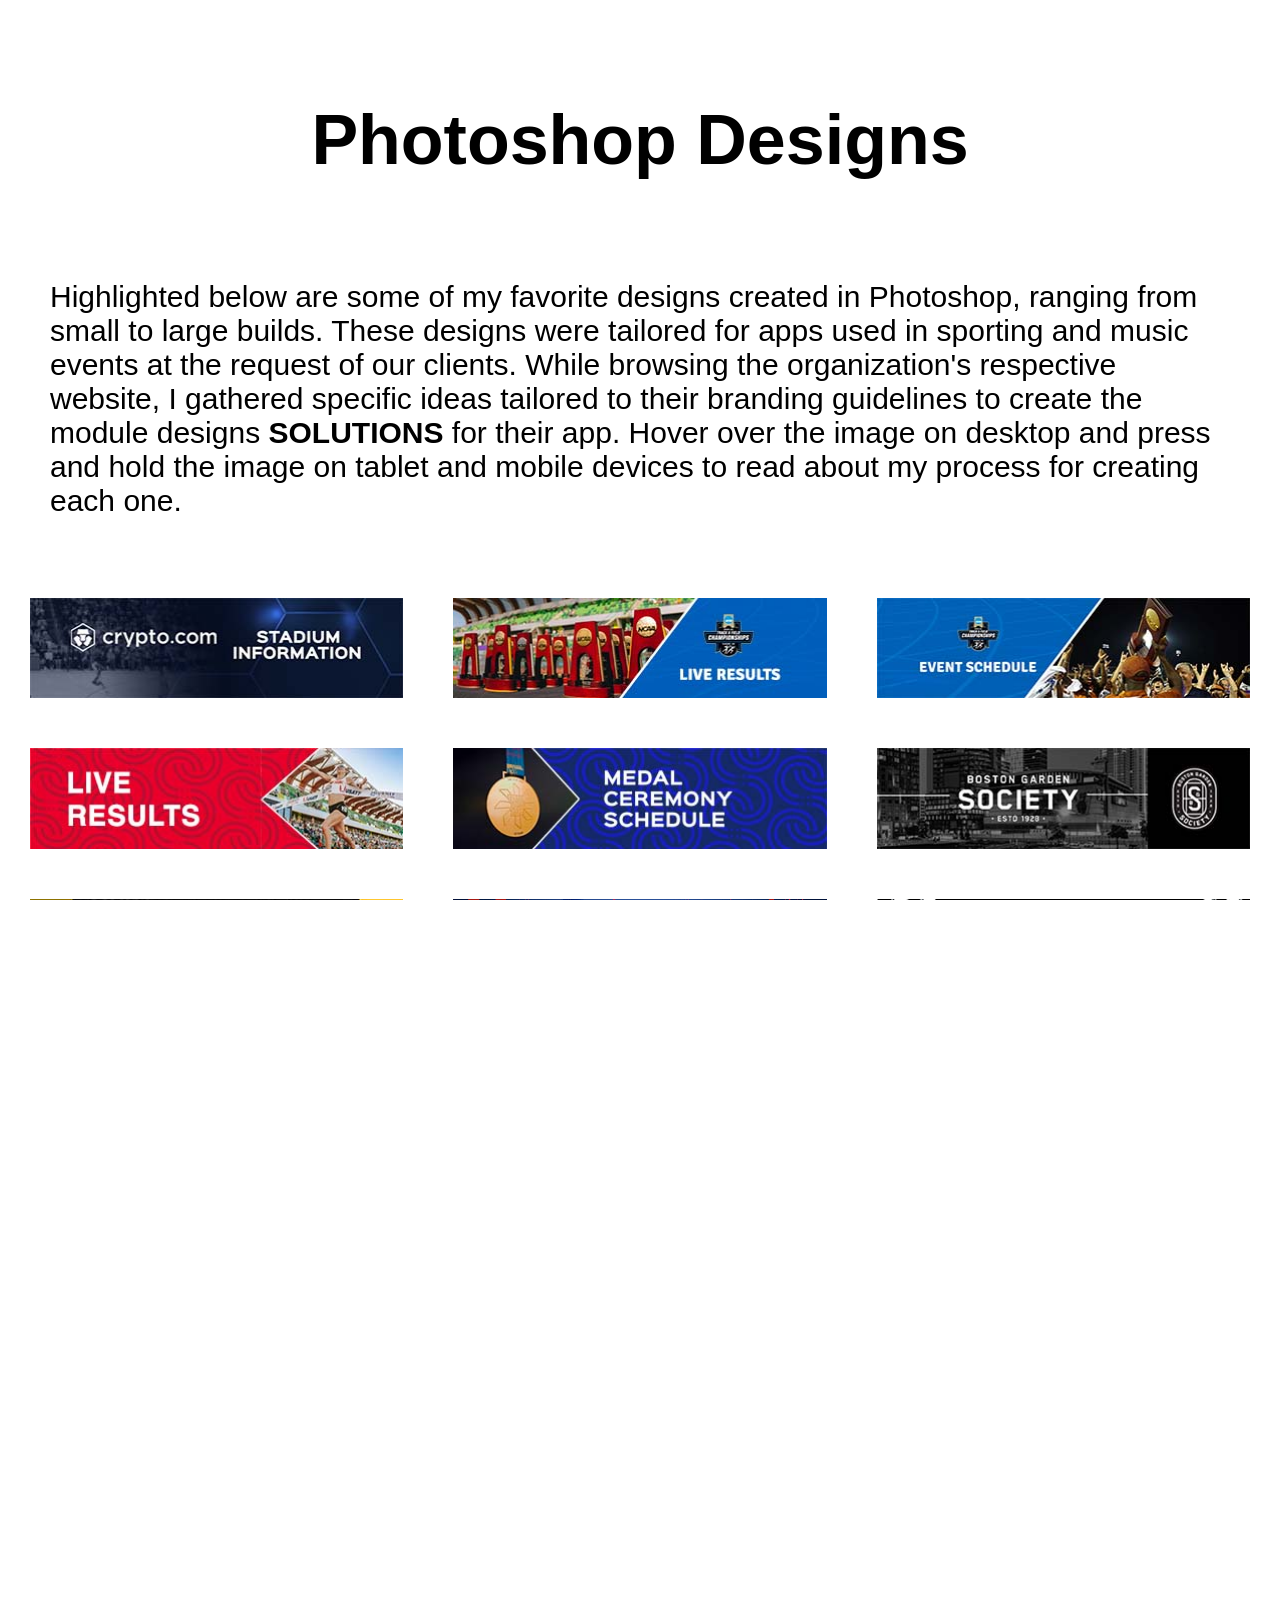
==== PS_Designs.html @ dc68f914 "Add files via upload" ====
<!DOCTYPE svg PUBLIC “-//W3C//DTD SVG 1.1//EN” “http://www.w3.org/Graphics/SVG/1.1/DTD/svg11.dtd”>
<html lang="en">

<head>
    <meta charset="UTF-8">
    <meta name="viewport" content="width=device-width, initial-scale=1.0">
    <meta name="apple-mobile-web-app-capable" content="yes">
    <meta name="mobile-web-app-capable" content="yes">
    <meta http-equiv="X-UA-Compatible" content="IE=edge">
    <title>Kelly Hill | Portfolio</title>
    <script src="script.js" defer></script>
    <link rel="icon" type="image/png" href="img/fire.png">
    <link rel="stylesheet" href="https://cdnjs.cloudflare.com/ajax/libs/font-awesome/4.7.0/css/font-awesome.min.css">
    <link rel="stylesheet" href="css/style.designs.css">
    <script>
        window.dataLayer = window.dataLayer || [];
        function gtag() { dataLayer.push(arguments); }
        gtag('js', new Date());

        gtag('config', 'G-KX3JPMP7PE');
    </script>
</head>

<body>
    <script type="module" src="https://unpkg.com/ionicons@5.5.2/dist/ionicons/ionicons.esm.js"></script>
    <script nomodule src="https://unpkg.com/ionicons@5.5.2/dist/ionicons/ionicons.js"></script>
    <!-- *** BEGINNING OF MAIN CONTENT CONTAINER ***-->
    <div class="main-content-container">

        <!-- *** BEGINNING OF HEADER NAV ***-->
        
        <!-- *** END OF HEADER NAV ***-->

        <!-- *** BEGINNING OF MAIN ROW ***-->
        <div class="title">
            <h1>Photoshop Designs</h1>
        </div>
        <div class="case-study">
            <div class="main-row">
                <p>Highlighted below are some of my favorite designs created in Photoshop, ranging from small to large
                    builds. These designs were tailored for apps used in sporting and music events at the request of our clients. While browsing
                    the organization's respective website, I gathered specific ideas tailored to their branding guidelines to create the module designs <b>SOLUTIONS</b> for their app. Hover over the image on desktop and press and hold the image on tablet and mobile
                    devices to read about my process for creating each one.</p>
            </div>
        </div>
        <!-- *** END OF MAIN ROW ***-->
        <div class="ui-design-container">
            <div class="grid-item"><img src="img2/crypto-cardsm-stadium.jpg" class="avatar" alt="Crypto Stadium">
                <div class="layer">
                    <div class="small-card-text"> I used two separate backgrounds for this design: an image of the
                        Crypto Arena and another displaying their color and hexagon logo. I added a layer mask to both
                        image layers and used the Gradient tool to blend the two images, with the blue hexagon image
                        blending more into the arena image. I then pasted in the Crypto.com logo as a separate layer and
                        used the Horizontal Type tool to write out the "Stadium Information". </div>
                </div>
            </div>
            <div class="grid-item"><img src="img2/NCAA-cardsm-liveresults.jpg" alt="NCAA Live Results">
                <div class="layer">
                    <div class="small-card-text">The trophy picture served as the primary background image. Using the
                        Polygonal Lasso tool, I created a diagonal cut through the image, which I then filled with a
                        blue background. To enhance the separation, I used the Pen tool to create a 5px diagonal white
                        line. I placed a blue overlay over the track and field image, reducing the opacity of both
                        images to 95% to achieve a subtle blend, allowing the track image to softly show through the
                        blue overlay. I then added the NCAA championship logo as a separate layer and used the
                        Horizontal Type tool to write "LIVE RESULTS."</div>
                </div>
            </div>
            <div class="grid-item"><img src="img2/NCAA-cardsm-eventschedule.jpg" alt="NCAA Event Schedule">
                <div class="layer">
                    <div class="small-card-text">The celebratory picture displaying a hoisted trophy served as the
                        primary background image. Using the Polygonal Lasso tool, I created a diagonal cut through the
                        image, which I then filled with a blue background on the left side of the image to show some
                        variety from the live results image. To enhance the separation, I used the Pen tool to create a
                        5px diagonal white line. I placed a blue overlay over the track and field image, reducing the
                        opacity of both images to 95% to achieve a subtle blend, allowing the track image to softly show
                        through the blue overlay. I then added the NCAA championship logo as a separate layer and used
                        the Horizontal Type tool to write "EVENT SCHEDULE."</div>
                </div>
            </div>
            <div class="grid-item"><img src="img2/Olympic-cardsm-liveresults.jpg" alt="Olympic Trials Live Results">
                <div class="layer">
                    <div class="small-card-text">The red Olympic Trials design banner served as the primary background
                        image. I applied a layer mask to the image and used the Polygonal Lasso tool to create top and
                        bottom diagonal cuts, giving it an arrow-shape appearance that points towards the title, "LIVE
                        RESULTS." To enhance the separation, I used the Pen tool to create a 2px diagonal white line. I
                        then used the Horizontal Type tool to write "LIVE RESULTS."</div>
                </div>
            </div>
            <div class="grid-item"><img src="img2/Olympic-cardsm-medal.jpg" alt="Medal">
                <div class="layer">
                    <div class="small-card-text">The blue Olympic Trials design banner served as the primary background
                        image. I applied a layer mask to the image and used the Polygonal Lasso tool to create top and
                        bottom diagonal cuts, giving it an arrow-like appearance that points towards the title, "LIVE
                        RESULTS." The image of the medal initially didn't fit within the arrow shaped space due to its
                        narrow dark background. To fix this, I used the Rectangular Marquee tool and the content-aware
                        fill option to stretch the dark background, ensuring it met the parameters of the image cut. To
                        enhance the separation, I used the Pen tool to create a 2px diagonal white line. I then used the
                        Horizontal Type tool to write "MEDAL CEREMONY SCHEDULE."</div>
                </div>
            </div>
            <div class="grid-item"><img src="img2/BRU-cardsm-bgs.jpg" alt="Boston Garden Society">
                <div class="layer">
                    <div class="small-card-text">The primary image used is of TD Gardens Arena, overlaid on a black
                        background that features the Boston Garden Society logo. The arena image was aligned to the left
                        to reveal the underlying black color. Text was added as a layer and positioned between 5px lines
                        drawn with the Pen tool.</div>
                </div>
            </div>
            <div class="grid-item"><img src="img2/BRU-cardsm-donations.jpg" alt="Bruins Donations">
                <div class="layer">
                    <div class="small-card-text">The design features the Bruins' signature wallpaper from their website,
                        combined with another image that is black with white speckles, creating a dust-like effect. This
                        speckled image was overlaid on the patterned background with a reduced opacity of 79%. A layer
                        mask was applied to both images, and the Gradient tool was used to blend them together, allowing
                        the patterned background to peek out on both sides, adjacent to the yellow, black, and white
                        borders. The foundation logo was added as a separate layer, and the text "DONATIONS" was
                        included using the Horizontal Type tool. A solid black background was used as a base to ensure a
                        dark theme throughout the design.</div>
                </div>
            </div>
            <div class="grid-item"><img src="img2/SMU-cardmd-digitalprogram-2024.jpg" alt="SMU Football">
                <div class="layer">
                    <div class="small-card-text"></div>
                </div>
            </div>
            <div class="grid-item"><img src="img2/Mizzou-cardmd-digitalprogram-dark.jpg" alt="Mizzou Football Digital Program">
                <div class="layer">
                    <div class="small-card-text"></div>
                </div>
            </div>
            <div class="grid-item"><img src="img2/TEN-cardmd-fansurvey.jpg" alt="Titans Fan Survey">
                <div class="layer">
                    <div class="medium-card-text">The primary image of delighted fans was used as the background,
                        layered over a white background. Next, one of the Titans' team color, light blue, was applied
                        over the image. Using layer masks on both images, the Gradient tool was employed to gradually
                        blend the blue color vertically, covering about a fourth of the way up the fans' image. This
                        technique created a seamless blend of the two images. Under the Image tab, I selected
                        Adjustments and used the Desaturate feature to achieve an overall blended blue look,
                        representing one of their team colors. I then used the Horizontal Type tool to write "FAN
                        SURVEY" and incorporated the red line from their website as a separate layer, aligning it
                        underneath the text to match the Titans' color branding scheme.</div>
                </div>
            </div>
            <div class="grid-item"><img src="img2/TEN-cardmd-shop.jpg" alt="Titans Shop">
                <div class="layer">
                    <div class="medium-card-text">The design features a split background of light and dark blue as the
                        base. To enhance the dark blue side, I added light blue brush stroke images for a more balanced
                        appearance. Three different merch item images representing the Titans' team name and colors were
                        cropped from the original photo and pasted individually as separate layers onto the background
                        in a staggered appearance. I then used the Horizontal Type tool to write "SHOP" and incorporated
                        the red line from their website as a separate layer, aligning it underneath the text to match
                        the Titans' branding theme.</div>
                </div>
            </div>
            <div class="grid-item"><img src="img2/TEN-cardmd-pog.jpg" alt="Titans Player of Game">
                <div class="layer">
                    <div class="medium-card-text">The design features a split background of light and dark blue as the
                        base. To enhance the light blue side, I added dark blue brush stroke images for a more balanced
                        appearance. The image of the player was cropped from the original photo and pasted as a separate
                        layer onto the background. Red drawings, matching the Titans' branding theme, were incorporated
                        around the player, echoing the style used throughout their website. I then used the Horizontal
                        Type tool to write "PLAYER OF THE GAME" and incorporated the red line from their website as a
                        separate layer, aligning it underneath the text to match the Titans' branding theme.</div>
                </div>
            </div>
            <div class="grid-item"><img src="img2/NY-cardmd-Mastercard.jpg" alt="Yankees Mastercard">
                <div class="layer">
                    <div class="medium-card-text">For this straightforward design, I used the Yankees' pinstripe
                        background as the base and added the MasterCard image as a separate layer. I then used the
                        Horizontal Type tool to write "You Could Earn Two Free Tickets." </div>
                </div>
            </div>
            <div class="grid-item"><img src="img2/NY-cardmd-Mobileapp.jpg" alt="Yankees Mobile app">
                <div class="layer">
                    <div class="medium-card-text"> The MLB App logo was added as a layer to the background. To refine
                        the image, I removed the other baseball players, keeping only Aaron Judge displayed. I used the
                        Generative Fill tool to remove the players and then used the Clone Stamp tool and Polygon Lasso
                        tool to clean up areas where Generative Fill didn't work perfectly.</div>
                </div>
            </div>
            <div class="grid-item"><img src="img2/NY-cardmd-Raffle.jpg" alt="Yankees Raffle">
                <div class="layer">
                    <div class="medium-card-text">For this design, I used the Yankees' pinstripe background along with
                        the 50/50 Raffle Logo as the centerpiece. I then utilized a layer grouping technique to align
                        the background pinstripes with the lines within the logo.</div>
                </div>
            </div>
            <div class="grid-item"><img src="img2/crypto-cardmd-app.jpg" alt="Crypto App">
                <div class="layer">
                    <div class="medium-card-text">For the base, I used the Crypto hexagon background with the Pin Light
                        setting under the layers tab and lowered the opacity to 90% to lighten it and give it a subtle
                        glow. I added a classic light blue gradient background behind the hexagon background to enhance
                        the illumination. The Crypto.com logo and a mobile phone image were pasted in as separate
                        layers, with the mobile phone giving a drop shadow effect to create separation from the
                        background. </div>
                </div>
            </div>
            <div class="grid-item"><img src="img2/crypto-cardmd-concessions.jpg" alt="Crypto Concessions">
                <div class="layer">
                    <div class="medium-card-text">I used the food image as the primary background, occupying most of the
                        space. For the header, I added a blue hexagon background with "ORDER AHEAD CONCESSIONS" written
                        using the Horizontal Type tool. To create separation between the two images, I used the Pen tool
                        to draw a horizontal dividing line, scaling it to about 2px.</div>
                </div>
            </div>
            <div class="grid-item"><img src="img2/crypto-cardmd-Lexus.jpg" alt="Lexus">
                <div class="layer">
                    <div class="medium-card-text">The Crypto hexagon background was used as the base. To match the
                        Premium Lexus color theme, I applied the Luminosity feature from the layers tab to change the
                        color to black. The Crypto.com Arena Premium and Lexus Club logos were added as separate layers,
                        ensuring the correct font was used. I then added the Lexus logo as another layer and used the
                        Horizontal Type tool to write "Enter To Win". Everything was aligned to be centered.</div>
                </div>
            </div>
            <div class="grid-item"><img src="img2/crypto-cardmd-LA_Live.jpg" alt="La Live">
                <div class="layer">
                    <div class="medium-card-text"> I started with the LA LIVE background image as the base. Next, I
                        created a purple color layer and added a layer mask. Using the Gradient tool, I blended the
                        purple color at the bottom, gradually, vertically extending it to cover about a quarter of the
                        image. On top of this, I pasted the LA LIVE logo as a separate layer. </div>
                </div>
            </div>
            <div class="grid-item"><img src="img2/crypto-cardmd-YAAMAVA.jpg" alt="Yaamava">
                <div class="layer">
                    <div class="medium-card-text">I used an image from the Yaamava website as the background, carefully
                        aligning it to showcase the hotel, pool, cabanas, and palm trees. I then added the Yaamava
                        Resort logo and text from their website as a layer. Using the Horizontal Type tool, I wrote
                        "Club Serrano" and "Enter To Win." Next, I used the Pen tool to draw vertical and horizontal
                        dividing lines, scaling them to about 2px. To ensure evenness, I utilized the guidelines
                        available in the View tab.</div>
                </div>
            </div>
            <div class="grid-item"><img src="img2/Celt-cardmd-draftkings.jpg" alt="Draftkings">
                <div class="layer">
                    <div class="medium-card-text">The primary background features the black, orange, and green color
                        scheme from their website. I applied a layer mask to the image and added a black background
                        beneath it, also with a layer mask. To address the white space on the left side of the image
                        after a necessary right alignment, I filled it with black using the Gradient tool. Finally, I
                        centered the DraftKings logo as a separate layer.</div>
                </div>
            </div>
            <div class="grid-item"><img src="img2/Celt-cardmd-merch.jpg" alt="Celtics Merch">
                <div class="layer">
                    <div class="medium-card-text">I began with a Celtics green patterned background as the base. To
                        emphasize their remarkable season and fill in the space, I added images of their championship
                        merchandise alongside the Larry O'Brien Championship Trophy. To make the trophy stand out and
                        create a sense of depth, I applied an outer glow effect. Finally, I used the Horizontal Type
                        tool to write "CHAMPIONSHIP MERCHANDISE," adding a bold statement to the design.</div>
                </div>
            </div>
            <div class="grid-item"><img src="img2/Celt-cardmd-tdgarden.jpg" alt="TD Garden">
                <div class="layer">
                    <div class="medium-card-text">The primary background features an image of TD Gardens arena filled
                        with spectators. I added a mobile phone spread layout as a separate layer. To seamlessly
                        integrate the crowd into a solid black background for the mobile phones, I applied a layer mask
                        to the background image and used the Gradient tool for a smooth blend. The TD Garden logo was
                        then pasted in, and I used the Horizontal Type tool to write "MOBILE ORDERING," clearly
                        conveying the design's purpose. One of the tweaks made for further perfection involved using the
                        Rectangular Marquee tool to clone the right side of the phone's border and paste it on the left
                        side, effectively covering up some unfavorable markings.</div>
                </div>
            </div>
            <div class="grid-item"><img src="img2/BRU-cardmd-dunkin.jpg" alt="Dunkin Donuts">
                <div class="layer">
                    <div class="medium-card-text">To enhance Dunkin Donuts' color theme, an off-white background was
                        chosen. Various food and beverage products were meticulously placed to create a visually
                        appealing and marketable arrangement. The Dunkin logo was added as a distinct layer, and the
                        Horizontal Type tool was used to write "PLINKO GAME."</div>
                </div>
            </div>
            <div class="grid-item"><img src="img2/BRU-cardmd-fanduel.jpg" alt="Fanduel">
                <div class="layer">
                    <div class="medium-card-text"> I used the background image from their website with the existing
                        sports thumbnails at a reduced opacity. I added the horseracing and football fantasy images,
                        also reducing their opacity to 25% to blend seamlessly with the existing background elements.
                        This approach effectively showcases the various features available on FanDuel. I then added the
                        mobile devices with an outer glow effect and included their logo to complete the design.</div>
                </div>
            </div>
            <div class="grid-item"><img src="img2/Celts-cardlg-5050.jpg" alt="Celtics 5050 Raffle">
                <div class="layer">
                    <div class="large-card-text"> I created a clean and simple design featuring the Celtics' iconic
                        patterned background. I added the clover and the 50/50 Raffle logo, then used the Horizontal
                        Type tool to write "BOSTON CELTICS SHAMROCK FOUNDATION".</div>
                </div>
            </div>
            <div class="grid-item"><img src="img2/BRU-cardlg-5050.jpg" alt="Bruins 5050 Raffle">
                <div class="layer">
                    <div class="large-card-text">The Bruins' signature patterned background serves as the base, with a
                        yellow textured border at the top and bottom and a leather-like texture on the right and left
                        sides, directing attention to the central information. The Foundations and 50/50 raffle logos
                        are added as separate layers. Above these logos, the words “ENTER THE” are typed using the
                        Horizontal Type tool, introducing the pasted information.</div>
                </div>
            </div>
            <div class="grid-item"><img src="img2/TEN-welcomepage.jpg" alt="Titans Welcome Page">
                <div class="layer">
                    <div class="large-card-text">The background was crafted by incorporating some of the Titans' iconic
                        patterned designs, arranging them to create a grunge effect with a dominant dark blue hue. This
                        design features white textured patterns, horizontal streaks, and irregular elements for added
                        visual appeal. The Gradient tool was used to blend the asymmetrical background patches. The
                        autographed football was added as a separate layer, enhanced with a custom square glass effect,
                        and colored blue to match the Titans' team color with added stroke, gradient overlay, and drop
                        shadow effects. The Titans Marketplace logo was also added as a distinct layer. Using the
                        Horizontal Type tool, I wrote "Win Autographed Memorabilia!" and included the red line from
                        their website, positioning it beneath the text to maintain the Titans' branding style.</div>
                </div>
            </div>
            <div class="grid-item"><img src="img2/Rockies-welcome.jpg" alt="Colorado Rockies Welcome Page">
                <div class="layer">
                    <div class="large-card-text">This is a Welcome pop up image design for the Colorado Rockies. I began by using the baseball field background from the BET 365's X page and positioning it at the bottom. The larger square in the middle was initially filled with text content that was removed using the generative fill tool in photoshop to remove the content. I then replaced it with the bet 365 image, positioned in a square over a neon green arrow. I imported the smaller arrows shown on the bottom border of the square frame. Subsequently, I placed an image of the Coors exterior stadium above the baseball field and blended both images using the gradient tool. The team logos were added. Using the transform option in photoshop, I changed the perspective of both images to turn inward, thus giving it a 3-D appearance. Using the blending options, I added an outer glow behind the logo, providing separation from the background. I found a PSD confetti image file and pulled it into photoshop, which were originally gold. I changed the confetti colors to purple and white to reflect the Colorado Rockies' team colors.</div>
                </div>
            </div>
            <div class="grid-item"><img src="img2/Rockies-cardmd-cap.jpg" alt="Item of the game">
                <div class="layer">
                    <div class="medium-card-text">The ITEM OF THE GAME showcased the Colorado Rockies baseball cap. The Avenir Next italicized font was used to closely reflect the font style from their site. I added an outer glow around the imported baseball cap image to create some separation from the background. To create the background, I added an image of their stadium and a patterned background from their website and blended both purple images using the linear gradient tool in photoshop.</div>
                </div>
            </div>
            <div class="grid-item"><img src="img2/Rockies-cardmd-delivery.jpg" alt="Food and beverage delivery">
                <div class="layer">
                    <div class="medium-card-text">This design represents food and beverage seat delivery. I used an image depicting a row of chairs in the Colorado Rockies stadium to capture their marketing intent. I added separate food and beverage items at the bottom to further enhance their vision. I desaturated the background image, turning the image to a gray color. I then added a purple background color to match the Colorado Rockies' team color and applied a Screen overlay style, which allowed the food items to “pop”. Using the linear gradient tool, I created a smooth transition from dark to lighter purple to provide more contrast for the white text and illuminate the background seat image.</div>
                </div>
            </div>
            <div class="grid-item"><img src="img2/Rockies-cardmd-scratcher.jpg" alt="">
                <div class="layer">
                    <div class="medium-card-text">This design features an Enter-To-Win design for the Colorado Rockies. I pulled their purple background image from the website using the developer inspector tool. I used the gray tear design at the bottom by playing the promoted scratch-off game. Using the pen shown in the image, I scratched the ball to reveal the hidden words. Since it was a coke promotion I had to play several times in order for “Free Coke” to appear on the ball. From there, a “Thanks For Playing” message appeared subsequently, in a gray torn canvas. I captured a screenshot of it in order to use it as part of the background along with the screenshot of the baseball image. The text tool was used for the title, COCA-COLA SCRATCHER. The logo image displayed at the bottom was imported from their site.</div>
                </div>
            </div>
            <div class="grid-item"><img src="img2/Cyclone-cardmd-jersey.jpg" alt="Signed Jersey">
                <div class="layer">
                    <div class="medium-card-text">This design reflects an Enter-To-Win (ETW) signed jersey for the minor league organization, New York Brooklyn Cyclones. I used the text tool to enter the text information. The Avenir Next italicized font was used to closely reflect the font style from their site along with the orange stroke underneath the ETW text. I pulled the blue background from their site and the vertically left aligned logo text, which is slightly cropped to reflect their branding style. The two players were added to showcase their jersey. I encountered an issue when adding the player holding the bat. When removing the original background image from behind him, it also removed the bat and a portion of his red glove. To resolve that issue, I cloned the bat and some of the player's red glove from the originally image and added it to the design.</div>
                </div>
            </div>
        </div>

        <div class="right-brick">
            <img src="img/Bottom_Right_Corner_Brick.png" alt="Brick">
        </div>
    </div>
    <!-- *** END OF MAIN CONTENT CONTAINER ***-->
    <script>
        function openNav() {
            document.getElementById("myNav").style.width = "100%";
        }
        function closeNav() {
            document.getElementById("myNav").style.width = "0%";
        } 
    </script>
</body>

</html>
---- css/style.designs.css ----
.main-content-container{display:flex;flex-direction:column;width:100vw;height:100vh;margin:0 auto}html,body{background:url(../img/Brickwall_bkgd.jpg);width:100%;font-size:62.5%;font-family:Arial,Helvetica,sans-serif;margin:0px;overflow-y:scroll}*{padding:0;margin:0}*{padding:0;margin:0;box-sizing:border-box}input{font-size:100%}.centered{text-align:center}.left{text-align:left}.right{text-align:right}.main-content-container{display:flex;flex-direction:column;width:100vw;height:100vh;margin:0 auto;max-width:2000px}.nav-bar{display:flex;flex-direction:row;justify-content:center;position:fixed;z-index:1;width:100%;background-color:#000;padding:15px;max-width:2000px}.nav-items{display:inline-flex;flex-direction:row;justify-content:center;align-items:center}a{font-size:30px;text-decoration:none;color:#fff;width:300px;cursor:pointer}.nav-items .resume{color:#000;background-color:gold;text-align:center;padding:10px;width:15%;border-radius:5px}.nav-items a:hover{color:gold}.nav-items .resume:hover{color:#000}.nav-bar img{position:absolute;left:20px;top:5px;width:6%}@keyframes turn-icon-animation{0%{transform:scale(1)}25%{transform:scale(1.4)}100%{transform:scale(1)}}.blue-drip{animation:.6s ease-in-out turn-icon-animation}.hamburger{display:none}.closebtn{display:none}.sub-nav-content{display:none}.nav-items .mobile-projects{display:none}.dropbtn-tablet-mobile{display:flex;flex-direction:row;justify-content:flex-start;text-align:center;font-size:30px;border:none;outline:none;background-color:inherit;color:#fff;cursor:pointer}.dropdown-content{display:none;flex-direction:column;position:absolute;background-color:#000;color:#fff}.dropdown-content a{display:flex;justify-content:center;color:#fff;padding:10px;text-decoration:none;font-size:20px}.dropdown .dropbtn{display:none}.dropdown:hover .dropbtn{color:gold}.dropdown-content a:hover{color:gold}.dropdown:hover .dropdown-content{display:block}i{margin-left:1rem}.hamburger{display:none}.closebtn{display:none}.sub-nav-content{display:none}.title{display:flex;flex-direction:row;justify-content:center}h1{text-align:center;margin-top:8rem;font-size:70px}h2{text-align:center;font-size:70px}p{font-size:30px;padding:2rem;margin-top:5rem}.main-row{display:flex;flex-direction:column;justify-content:center;align-items:center;padding:3rem}.main-row>img{margin-top:3rem;width:40vw}.ui-design-container{display:grid;grid-template-columns:repeat(3, 1fr);padding:15px;justify-content:center;gap:20px}.grid-item{position:relative;overflow:hidden}.grid-item img{transition:transform .5s ease;width:100%;height:auto}.layer{position:absolute;top:0;left:0;width:100%;height:100%;background:rgba(255,14,1,0);display:flex;justify-content:center;align-items:center;opacity:0;transition:opacity .5s ease}.grid-item:hover .layer{background-color:#000;opacity:.9}.layer .small-card-text{position:absolute;display:flex;justify-content:center;align-items:center;width:100%;font-weight:500;color:#fff;font-size:13px;bottom:0%;top:0%;left:50%;right:50%;transform:translateX(-50%);opacity:1;transition:.5s;padding:10px}.small-card-text{text-align:center;font-weight:500;color:#000;transition:opacity .5s ease}.layer .medium-card-text{position:absolute;display:flex;justify-content:center;align-items:center;width:100%;font-weight:500;color:#fff;font-size:15px;bottom:0%;top:0%;left:50%;right:50%;transform:translateX(-50%);opacity:1;transition:.5s;padding:10px}.layer .large-card-text{position:absolute;display:flex;justify-content:center;align-items:center;width:100%;font-weight:500;color:#fff;font-size:20px;bottom:0%;top:0%;left:50%;right:50%;transform:translateX(-50%);opacity:1;transition:.5s;padding:10px}.footer-info{display:flex;flex-direction:column;justify-content:center;background-color:#000;padding:20px}.social-media-icons{display:flex;flex-direction:row;justify-content:center;text-align:center;margin-bottom:30px}.social-media-icons a img{width:40px}.copyright{display:flex;flex-direction:row;justify-content:center}.footer-info h6{color:#fff;font-size:12px}.right-brick{display:flex;flex-direction:row;justify-content:flex-end}.right-brick img{margin-top:-30rem;width:20%}@media screen and (max-width: 1552px){.layer .small-card-text{font-size:10px}.layer .medium-card-text{font-size:15px}.layer .large-card-text{font-size:20px}}@media screen and (max-width: 1366px){.nav-bar{display:flex;flex-direction:row;justify-content:flex-end}.nav-bar .left-upper-corner-brick{top:-8rem;width:40%}.nav-bar img{width:8%}.nav-items .resume{width:20%}.hamburger{display:flex;flex-direction:column;justify-content:flex-end}.bar{width:40px;height:3px;background-color:#fff;margin:6px 0}.menu-overlay{height:100%;width:0;position:fixed;top:0;right:0;background-color:rgba(0,0,0,.9019607843);overflow-x:hidden;transition:.5s;z-index:1}.closebtn{display:flex;flex-direction:column;justify-content:flex-start;position:absolute;color:#fff;font-size:50px;top:0;right:50px;margin-top:3rem}.nav-items{display:flex;flex-direction:column;align-items:center;margin-top:5rem}.nav-items>a{font-size:40px;margin-top:5rem}.nav-items .mobile-projects{display:none}.nav-items .desktop-projects{display:flex;flex-direction:column;font-size:40px;width:30rem;text-decoration:none;text-align:center;color:#fff;cursor:pointer}.sub-nav-content{display:flex;flex-direction:column;justify-content:center}.sub-nav-content>a{margin-top:2rem;text-align:center;font-size:30px;color:gold}.dropbtn-tablet-mobile{display:none}.dropdown .dropbtn{font-size:40px;margin-top:5rem}.dropbtn>i{display:none}.dropdown .dropdown-content>a{display:none}h1{margin-top:10rem}.ui-design-container{display:grid;grid-template-columns:repeat(3, 1fr);justify-content:center}.grid-item{background-color:#fff;text-align:center;padding:15px}.layer .small-card-text{font-size:10px}.layer .medium-card-text{font-size:10px}.layer .large-card-text{font-size:10px}.jt-view{display:none}}@media screen and (max-width: 1024px){.nav-bar{justify-content:space-between;padding:24px}.nav-bar img{width:12%}.nav-items{display:flex;flex-direction:column;align-items:center;margin-top:60px}.nav-items a{text-align:center;font-size:40px;margin-top:50px}.nav-items .resume{color:#000;background-color:gold;text-align:center;padding:10px;width:24%;border-radius:5px}.hamburger{display:flex;flex-direction:column}.bar{width:64px;height:6px;background-color:#fff;margin:6px 0}.menu-overlay{height:100%;width:0;position:fixed;top:0;right:0;background-color:rgba(0,0,0,.9019607843);overflow-x:hidden;transition:.5s;z-index:1}.closebtn{display:flex;flex-direction:column;justify-content:flex-start;position:absolute;color:#fff;font-size:50px;top:0;right:50px;margin-top:3rem}.nav-items{display:flex;flex-direction:column;align-items:center;margin-top:5rem}.nav-items>a{font-size:40px;margin-top:5rem}.sub-nav-content{display:flex;flex-direction:column;justify-content:center;margin-top:-5rem}.sub-nav-content>a{margin-top:2rem;text-align:center;font-size:30px;color:gold}.dropbtn-tablet-mobile{display:flex;flex-direction:column;font-size:40px;width:30rem;text-decoration:none;text-align:center;margin-top:5rem;margin-bottom:1rem;color:#fff;cursor:pointer}.fa-caret-down{display:none}.dropdown .dropdown-content>a{display:none}h1{margin-top:15rem}.title{margin-top:5rem}.main-row>img{width:70vw}.top-project-mobile{display:none}.bottom-project-mobile{display:none}.ui-design-container{display:grid;grid-template-columns:repeat(2, 1fr);justify-content:center}.grid-item{background-color:#fff;text-align:center;padding:15px}.right-brick>img{width:25%;margin-top:-25rem}}@media screen and (max-width: 844px){.nav-bar .left-upper-corner-brick{top:-10rem;left:-25rem;width:65%}.overlay-house-icon>a>img{width:7%;margin-top:-2.5rem;margin-left:.3rem}.nav-items .desktop-projects{display:none}.nav-items>a{margin-top:5rem}.sub-nav-content>a{font-size:25px}.dropbtn-tablet-mobile{margin-top:5rem;margin-bottom:1rem}.dropdown .dropbtn{display:none}h1{font-size:50px;margin-top:10rem}h2{font-size:50px}p{font-size:20px;line-height:1.2;margin:0;margin-top:2rem;margin-bottom:5rem}.ui-design-container{display:grid;grid-template-columns:repeat(2, 1fr);justify-content:center}.grid-item{background-color:#fff;text-align:center;padding:15px}.right-brick>img{display:flex;margin-top:-18rem;margin-bottom:2rem;width:20%}}@media screen and (max-width: 480px){.nav-bar img{margin-top:5px;width:20%}.closebtn{font-size:40px}.nav-items a{font-size:30px}.sub-nav-content>a{font-size:20px}.bar{width:50px;height:4px;background-color:#fff;margin:6px 0}.nav-items .resume{width:36%}.closebtn{font-size:40px}.nav-items>a{font-size:30px}.nav-items .mobile-projects{display:none}.nav-items .desktop-projects{display:flex;flex-direction:column;font-size:40px;width:30rem;text-decoration:none;text-align:center;color:#fff;cursor:pointer}.sub-nav-content>a{font-size:20px}.dropbtn-tablet-mobile{font-size:30px;margin-top:5rem;margin-bottom:1rem}.dropdown .dropbtn{display:none}.dropdown-content>a{display:none}.dropbtn>i{display:none}.title{margin-top:-3rem}h1{font-size:50px;margin-top:8rem;padding:20px}h2{font-size:50px}h5{text-align:center}p{font-size:20px;margin:0;padding:0}.ui-design-container{display:grid;grid-template-columns:repeat(1, 1fr);justify-content:center}.grid-item{background-color:#fff;text-align:center;padding:15px}.layer .small-card-text{font-size:8px}.layer .medium-card-text{font-size:8px}.layer .medium-card-text{font-size:8px}footer{margin-top:10rem}.right-brick>img{margin-top:-16rem;height:15vh;width:25%}.social-media-icons>a>img{width:25px}}/*# sourceMappingURL=style.designs.css.map */
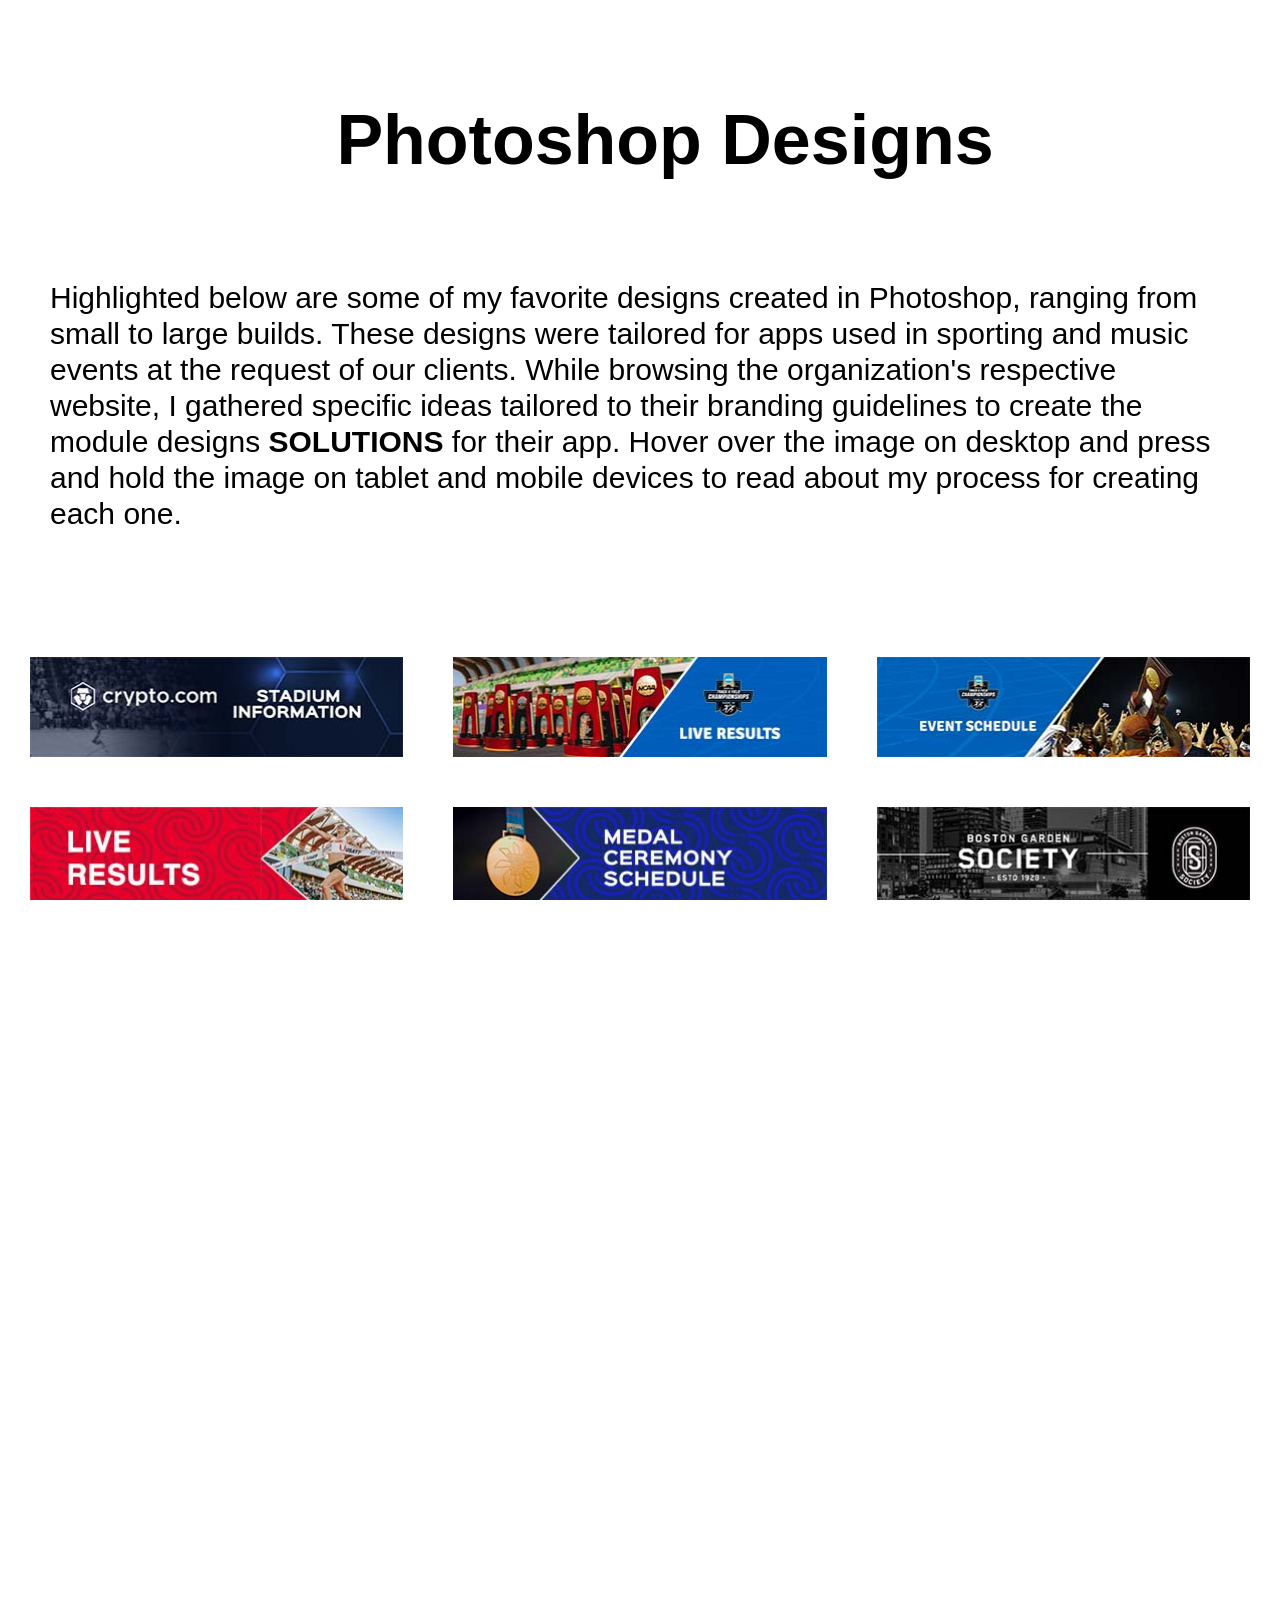
==== commit 753cef45: "added style.css to the html" ====
--- a/PS_Designs.html
+++ b/PS_Designs.html
@@ -9,7 +9,8 @@
     <meta http-equiv="X-UA-Compatible" content="IE=edge">
     <title>Kelly Hill | Portfolio</title>
     <script src="script.js" defer></script>
-    <link rel="icon" type="image/png" href="img/fire.png">
+    <!-- <link rel="icon" type="image/png" href="img/fire.png"> -->
+      <link rel="stylesheet" href="css/style.css">
     <link rel="stylesheet" href="https://cdnjs.cloudflare.com/ajax/libs/font-awesome/4.7.0/css/font-awesome.min.css">
     <link rel="stylesheet" href="css/style.designs.css">
     <script>
--- a/css/style.css
+++ b/css/style.css
@@ -0,0 +1 @@
+.main-content-container{display:flex;flex-direction:column;width:100vw;height:100vh;margin:0 auto}html,body{background:url(../img/Brickwall_bkgd.jpg);width:100vw;height:100vh;font-size:62.5%;font-family:Arial,Helvetica,sans-serif;margin:0px;overflow-y:scroll}*{padding:0;margin:0}*{padding:0;margin:0;box-sizing:border-box}input{font-size:100%}.centered{text-align:center}.main-content-container{display:flex;flex-direction:column;width:100vw;height:100vh;margin:0 auto;max-width:2000px}.nav-bar{display:flex;flex-direction:row;justify-content:center;position:fixed;z-index:1;width:100%;background-color:#000;padding:15px;max-width:2000px}.nav-items{display:inline-flex;flex-direction:row;justify-content:center;align-items:center}a{font-size:30px;text-decoration:none;color:#fff;width:300px;cursor:pointer}.nav-items .resume{color:#000;background-color:gold;text-align:center;padding:10px;width:15%;border-radius:5px}.nav-items a:hover{color:gold}.nav-items .resume:hover{color:#000}.nav-bar img{position:absolute;left:20px;top:5px;width:6%}.hamburger{display:none}.closebtn{display:none}.sub-nav-content{display:none}.nav-items .mobile-projects{display:none}.hero{display:flex;flex-direction:row;justify-content:center;border-bottom:70px solid #000}.left-content-container{display:flex;flex-direction:column;justify-content:center;width:80%}.intro{display:flex;flex-direction:row;justify-content:center}h1{margin-top:130px;font-size:40px;font-weight:bold;text-indent:50px}.kelly-graffiti-name-container{display:flex;justify-content:center}.kelly-graffiti-name-container img{width:85%}@keyframes turn-icon-animation{0%{transform:scale(1)}25%{transform:scale(1.4)}100%{transform:scale(1)}}.kelly-graffiti-name-container img{animation:.6s ease-in-out turn-icon-animation;animation-delay:1.5s}.job-description{display:flex;flex-direction:row;justify-content:center}h2{font-size:40px;font-weight:bold;text-align:center;padding:40px}.right-content-container{background:url(../img/Kelly_Face_Img.png);background-repeat:no-repeat;background-size:cover;display:flex;flex-direction:column-reverse;width:20%;margin-top:30px}.job-notification-indicator{display:flex;flex-direction:row;justify-content:space-evenly;margin-bottom:30px}.indicator-light{padding:8px 8px;border-radius:50%;background-color:#7fff00;margin-bottom:25px;border:1px solid #000}#blink{animation:blink-animation 1s steps(2, start) infinite}@keyframes blink-animation{to{visibility:hidden}}h6{color:#fff;font-size:15px;margin-bottom:25px;margin-right:40px}#blink{opacity:1}.tablet-view{display:none}.kelly-face-img img{width:100%}.side-right-brick{display:none}.about-me-container{display:flex;flex-direction:column;justify-content:center;padding:80px}.about-me-title img{width:50%}.about-me p{font-size:30px;margin-bottom:2rem;background-color:#fff}.blog{color:blue;text-decoration:underline;font-size:30px;font-weight:bold}.fitness{display:flex;justify-content:flex-start;margin-bottom:20px;margin-top:50px}.frontend{display:flex;justify-content:flex-end;margin-top:20px}.scroll{opacity:0;transition:all .5s;transform:translateX(-100%)}.show{opacity:1;transform:translateX(0)}.side-left-brick{display:flex;flex-direction:row;justify-content:flex-start}.side-left-brick img{margin-top:-150px;margin-bottom:-100px;width:22%}.tower-carousel-container{display:grid;grid-template-columns:repeat(4, minmax(300px, 1fr));justify-items:center}.projects{display:flex;flex-direction:row;justify-content:center;margin:100px 0px 50px 0}.projects img{width:35%}h5{font-size:20px;margin-bottom:2rem}.ds-card{display:flex;flex-direction:column;justify-content:center;align-items:center;background-color:#fff;border:1px solid #e9e9e9;box-shadow:rgba(0,0,0,.1019607843) 0px 4px 12px;margin-bottom:4rem}.content-container{display:flex;flex-direction:column;margin:auto}.content-header{display:flex;flex-direction:column}.carousel-column{display:flex;flex-direction:row}.card-lg{max-width:80%;margin:1rem}.card-lg-img_1{display:flex;flex-direction:column;justify-content:center;flex-basis:250px;max-height:200px;width:100%;color:#fff;background:url(../img/SB_Card_Stub.jpg);background-color:#000;background-size:cover}.card-lg-img_2{display:flex;flex-direction:column;justify-content:center;flex-basis:250px;max-height:200px;width:100%;color:#fff;background:url(../img/Fitness_Card_Stub.jpg);background-color:#000;background-size:cover}.card-lg-img_3{display:flex;flex-direction:column;justify-content:center;flex-basis:250px;max-height:200px;width:100%;color:#fff;background:url(../img/JT_Card_Stub.jpg);background-color:#000;background-size:cover}.card-lg-img_4{display:flex;flex-direction:column;justify-content:center;flex-basis:250px;max-height:200px;width:100%;color:#fff;background:url(../img/UI_stub.jpg);background-color:#000;background-size:cover}.card-lg-img_5{display:flex;flex-direction:column;justify-content:center;flex-basis:250px;max-height:200px;width:100%;color:#fff;background:url(../img/DS_Card_Stub.png);background-color:#000;background-size:cover}.card-lg-img_6{display:flex;flex-direction:column;justify-content:center;flex-basis:250px;max-height:200px;width:100%;color:#fff;background:url(../img/Extrahands_Stub.jpg);background-color:#000;background-size:cover}.card-lg-img_7{display:flex;flex-direction:column;justify-content:center;flex-basis:250px;max-height:200px;width:100%;color:#fff;background:url(../img/BVB_Stubs.jpg);background-color:#000;background-size:cover}.card-lg-img_8{display:flex;flex-direction:column;justify-content:center;flex-basis:250px;max-height:200px;width:100%;color:#fff;background:url(../img/Med_Stub.jpg);background-color:#000;background-size:cover}.card-lg-img_9{display:flex;flex-direction:column;justify-content:center;flex-basis:250px;max-height:200px;width:100%;color:#fff;background:url(../img/MH_Stub.jpg);background-color:#000;background-size:cover}.card-lg-content{display:flex;flex-direction:column;justify-content:center;width:100%;background-color:#fff;padding:2em 2.5em}p{font-size:15px;line-height:1.2;margin-bottom:1.5em}.cta-row{display:flex;flex-direction:row;justify-content:center;gap:8px}.cta-row a{width:100px}button{display:flex;justify-content:center;align-items:center;background-color:#000;color:#fff;padding:1rem 1rem;font-size:12px;font-weight:bold;border:none;cursor:pointer}.card-lg-content{display:flex;flex-direction:column;justify-content:center;width:100%}.inquiry-page-container{display:flex;flex-direction:column;align-items:center}.input-boxes{display:flex;flex-direction:column;justify-content:center;align-items:center}.contact{display:flex;flex-direction:row;justify-content:center;margin:75px 0px 50px 0}.contact img{width:35%;margin-top:50px}input{display:flex;flex-direction:column;justify-content:center;font-family:open sans;font-size:15px;padding:20px 20px 20px 20px;margin:15px 0px;border:1px solid #000;width:40rem;background-color:#fafad2}.message-contact{padding:20px 20px 20px 20px;width:40rem;height:20rem;background-color:#fafad2;justify-content:center;font-family:open sans;font-size:15px}input[type=submit]{display:flex;flex-direction:row;justify-content:center;padding:20px 20px 20px 20px;color:#fff;background-color:#000;font-size:30px;font-weight:bold;text-align:center;margin-top:50px;margin-bottom:50px;cursor:pointer}.right-brick{display:flex;flex-direction:row;justify-content:flex-end}.right-brick img{margin-top:-30rem;width:20%}.footer-info{display:flex;flex-direction:column;justify-content:center;background-color:#000;padding:20px}.social-media-icons{display:flex;flex-direction:row;justify-content:center;text-align:center;margin-bottom:30px}.social-media-icons a img{width:40px}.copyright{display:flex;flex-direction:row;justify-content:center}.footer-info h6{color:#fff;font-size:12px;margin:0px}@media(min-width: 1552px){.nav-bar{display:flex;flex-direction:row;justify-content:center;position:fixed;z-index:1;width:100%;background-color:#000;padding:15px}.nav-items{display:inline-flex;flex-direction:row;align-items:center}a{font-size:30px;text-decoration:none;color:#fff;width:300px;cursor:pointer}.nav-items .resume{color:#000;background-color:gold;text-align:center;padding:10px;width:15%;margin-left:100px;border-radius:5px}.nav-items a:hover{color:gold}.nav-bar img{width:6%}.dropdown .dropbtn{font-size:40px;margin-top:50px}.dropbtn>i{display:none}.dropdown .dropdown-content>a{display:none}h1{margin-top:50px}h2{font-size:55px}.job-notification-indicator{display:flex;flex-direction:row;justify-content:space-evenly;margin-bottom:30px}h6{color:#fff;font-size:15px;margin-bottom:25px;margin-right:60px}.fitness{margin-top:100px}.card-lg{max-width:60%;margin:2rem}.contact img{margin-top:50px}input[type=submit]{margin-bottom:150px}.right-brick{display:flex;flex-direction:row;justify-content:flex-end}.right-brick img{width:12%}.footer-info h6{color:#fff;font-size:12px;margin:0px}}@media(min-width: 1025px)and (max-width: 1366px){.nav-items{display:inline-flex;flex-direction:row;justify-content:space-around;align-items:center}a{width:235px}.nav-items .resume{width:20%}.nav-bar img{width:8%}.right-content-container{margin-top:30px}.indicator-light{padding:8px 8px;border-radius:50%;background-color:#7fff00;margin-bottom:25px}h1{margin-top:130px;font-size:25px}h2{font-size:25px;font-weight:bold;text-align:center}.kelly-face-img img{margin-top:50px;width:100%;height:auto}.tower-carousel-container{display:flex;flex-direction:row;justify-content:flex-start;align-items:flex-start;width:100vw;scroll-snap-type:x mandatory;overflow-x:scroll}.card-lg{min-width:32%;max-width:75%;margin:1rem}.footer-info h6{color:#fff;font-size:12px;margin:0px}}@media screen and (max-width: 1024px){.hero{display:flex;flex-direction:column;justify-content:center;border-bottom:none}.nav-bar{justify-content:space-between;padding:24px}.nav-bar img{width:12%}.nav-items{display:flex;flex-direction:column;align-items:center;margin-top:60px}.nav-items a{text-align:center;font-size:40px;margin-top:50px}.nav-items .resume{color:#000;background-color:gold;text-align:center;padding:10px;width:24%;border-radius:5px}.hamburger{display:flex;flex-direction:column}.bar{width:64px;height:6px;background-color:#fff;margin:6px 0}.nav-items .mobile-projects{font-size:40px}.menu-overlay{height:100%;width:0;position:fixed;top:0;right:0;background-color:rgba(0,0,0,.9019607843);overflow-x:hidden;transition:.5s;z-index:1}.closebtn{display:flex;flex-direction:column;justify-content:flex-start;position:absolute;color:#fff;font-size:50px;top:0;right:50px;margin-top:3rem}.sub-nav-content{display:flex;flex-direction:column;justify-content:center;margin-top:0}.sub-nav-content a{margin-top:2rem;text-align:center;font-size:25px;color:gold}.dropdown .dropbtn{font-size:40px;margin-top:5rem}.dropbtn i{display:none}.dropdown .dropdown-content a{display:none}.hero{margin-top:150px}.tablet-view{display:flex;flex-direction:row;align-self:center;width:42%;margin-top:70px;margin-bottom:0px}.job-notification-indicator{display:flex;flex-direction:row;justify-content:center;background-color:#fff}.indicator-light{display:flex;justify-content:center;align-items:center;border-radius:50%;padding:8px 8px;margin-right:8px}h6{font-size:15px;color:#000;text-wrap:nowrap}h1{margin-top:0;font-size:50px}.intro{margin-top:0px}.left-content-container{display:flex;flex-direction:column;justify-content:center;width:100%}.right-content-container{display:none}.kelly-graffiti-name-container{display:flex;flex-direction:row;justify-content:center}@keyframes turn-icon-animation{0%{transform:scale(1)}25%{transform:scale(1.4)}100%{transform:scale(1)}}.kelly-graffiti-name-container>img{animation:.6s ease-in-out turn-icon-animation;animation-delay:1.5s}@keyframes slidein{from{transform:translateX(-100%)}to{transform:translateX(0%)}}.job-description{display:flex;flex-direction:row;justify-content:center}h2{font-size:50px;color:#000}@keyframes typing{from{width:0;color:blue}}.kelly-face-img{display:none}.side-right-brick{display:flex;flex-direction:row;justify-content:flex-end}.side-right-brick img{width:30%;margin-bottom:-100px}.blog{font-size:30px}.about-me-title{margin-top:0rem}.about-me-title img{width:85%}.fitness{margin-top:10rem}.projects{margin:0}.projects>img{margin-top:20rem;margin-bottom:10rem;width:60%}.nav-items .mobile-projects{display:none}.nav-items .desktop-projects{display:flex;flex-direction:column;font-size:40px;width:30rem;text-decoration:none;text-align:center;color:#fff;cursor:pointer}.projects{margin-top:2rem}.projects>img{width:70%;margin-top:10rem;margin-bottom:5rem}.nav-items .desktop-projects{display:none}.nav-items .mobile-projects{display:flex;flex-direction:column;font-size:40px;width:30rem;text-decoration:none;text-align:center;color:#fff;cursor:pointer}.indicator{display:none}.card-lg-btn-cta{width:100%}.ds-card{display:flex;flex-direction:column;justify-content:center;align-items:center;background-color:#fff;border:1px solid #e9e9e9;box-shadow:rgba(0,0,0,.1019607843) 0px 4px 12px;margin-bottom:4rem}.content-container{display:flex;flex-direction:column;width:100vw;margin:auto}.content-header{display:flex;flex-direction:column}.carousel-column{display:flex;flex-direction:row}.tower-carousel-container{display:flex;flex-direction:row;justify-content:flex-start;align-items:flex-start;width:100vw;scroll-snap-type:x mandatory;overflow-x:scroll}.card-lg{min-width:32%;max-width:75%;margin:1rem}.contact{margin:0}.contact>img{width:60%;margin-top:15rem;margin-bottom:10rem}input{padding:30px 30px 30px 30px}input[type=submit]{padding:30px 30px 30px 30px;margin-bottom:15rem}.right-brick>img{width:25%}.footer-info h6{color:#fff;font-size:12px;margin:0px}}@media screen and (max-width: 844px){.projects>img{margin-top:20rem}.nav-items .desktop-projects{display:none}.nav-bar img{width:16%}.hamburger{display:flex;flex-direction:column}.bar{width:52px;height:4px;background-color:#fff;margin:6px 0}h1{font-size:30px}h2{font-size:30px}.nav-items .mobile-projects{display:flex;flex-direction:column;font-size:40px;width:30rem;text-decoration:none;text-align:center;color:#fff;cursor:pointer}.carousel-container-content{display:none}.indicator{display:none}.ds-card{display:flex;flex-direction:column;justify-content:center;align-items:center;background-color:#fff;border:1px solid #e9e9e9;box-shadow:rgba(0,0,0,.1019607843) 0px 4px 12px;margin-bottom:4rem}.content-container{display:flex;flex-direction:column;width:100vw;margin:auto}.content-header{display:flex;flex-direction:column}.carousel-column{display:flex;flex-direction:row}.tower-carousel-container{display:flex;flex-direction:row;justify-content:flex-start;align-items:flex-start;width:100vw;scroll-snap-type:x mandatory;overflow-x:scroll}.card-lg{min-width:45%;max-width:45%;margin:1rem}.message-contact{padding:20px 200px 180px 20px}.footer-info h6{color:#fff;font-size:12px;margin:0px}}@media screen and (max-width: 480px){.right-content-container{display:none}.nav-bar img{margin-top:5px;width:20%}.closebtn{font-size:40px}.nav-items a{font-size:30px}.sub-nav-content{margin-top:0}.sub-nav-content>a{font-size:20px}.bar{width:50px;height:4px;background-color:#fff;margin:6px 0}.nav-items .resume{width:36%}.hero{display:flex;flex-direction:column}.intro{display:flex;flex-direction:column}.tablet-view{display:flex;flex-direction:row;align-self:center}h1{font-size:25px;text-align:center;text-indent:0;margin-top:20px;animation:1s ease-in slidein}@keyframes turn-icon-animation{0%{transform:scale(1)}25%{transform:scale(1.4)}100%{transform:scale(1)}}.kelly-graffiti-name-container>img{animation:.6s ease-in-out turn-icon-animation;animation-delay:1.5s}@keyframes slidein{from{transform:translateX(-100%)}to{transform:translateX(0%)}}h2{font-size:25px}.side-right-brick{display:flex;flex-direction:row;justify-content:flex-end}.job-notification-indicator{margin-top:0}.indicator-light{margin-right:15px}.side-right-brick>img{width:40%;margin-top:2rem}.about-me-container{padding:3rem}.about-me-title>img{width:100%}.blog{font-size:20px}.about-me>p{font-size:20px}.fitness{margin-top:10rem}.side-left-brick>img{margin-top:-3rem;width:45%}.projects{margin-top:2rem}.projects>img{width:70%;margin-top:10rem;margin-bottom:5rem}.nav-items .desktop-projects{display:none}.nav-items .mobile-projects{display:flex;flex-direction:column;font-size:30px;width:30rem;text-decoration:none;text-align:center;color:#fff;cursor:pointer}.indicator{display:none}.ds-card{display:flex;flex-direction:column;justify-content:center;align-items:center;background-color:#fff;border:1px solid #e9e9e9;box-shadow:rgba(0,0,0,.1019607843) 0px 4px 12px;margin-bottom:4rem}.content-container{display:flex;flex-direction:column;width:100vw;margin:auto}.content-header{display:flex;flex-direction:column}.carousel-column{display:flex;flex-direction:row}.tower-carousel-container{display:flex;flex-direction:row;justify-content:flex-start;align-items:flex-start;width:100vw;scroll-snap-type:x mandatory;overflow-x:scroll}.card-lg{min-width:75%;max-width:75%;margin:1rem}h5{font-size:20px;margin-bottom:2rem}p{font-size:15px;line-height:1.2;margin-bottom:1.5em}button{display:flex;justify-content:center;align-items:center;background-color:#000;color:#fff;padding:1rem 1rem;font-size:12px;font-weight:bold;border:none}.card-lg-btn-cta{width:102%}.card-lg-content>a{display:flex;flex-direction:column;justify-content:center;width:100%}.contact{padding:0;margin:0}.contact>img{width:70%;margin-top:12rem;margin-bottom:5rem}.message-contact{width:35rem}input{width:35rem}input[type=submit]{margin-bottom:15rem}.footer-info h6{color:#fff;font-size:12px;margin:0px}.right-brick>img{margin-top:-16rem;height:15vh;width:25%}.social-media-icons>a>img{width:25px}}/*# sourceMappingURL=style.css.map */
